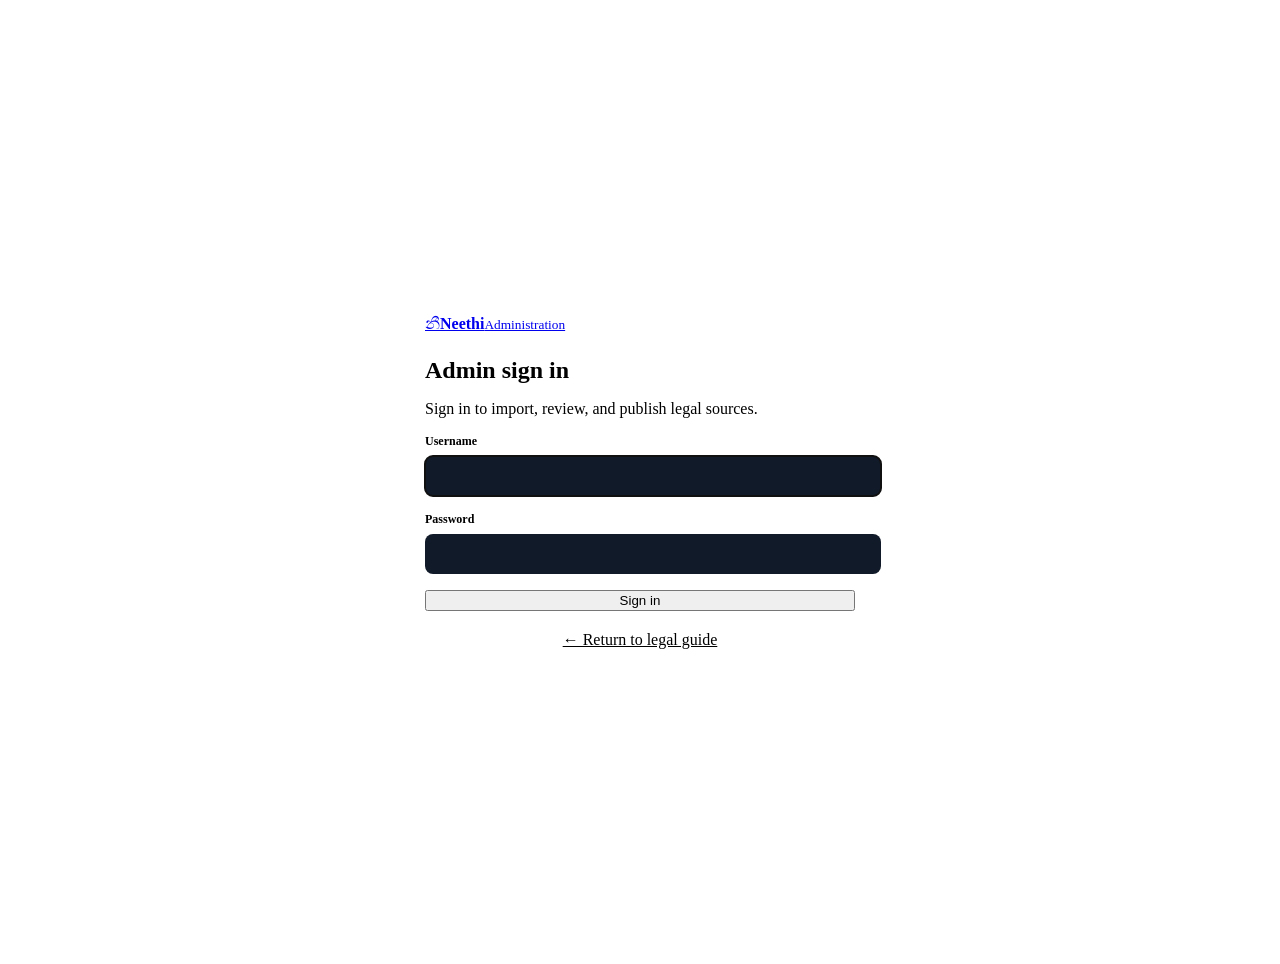
==== frontend/admin-login.html @ 45202ad1 "add option to upload new document image related to this to automatic rearrance data and re train mod" ====
<!doctype html>
<html lang="en"><head><meta charset="UTF-8"><meta name="viewport" content="width=device-width,initial-scale=1"><title>Admin sign in — Neethi</title><link rel="stylesheet" href="/static/styles.css"><style>.login-page{min-height:100vh;display:grid;place-items:center;padding:1.5rem}.login-card{width:min(430px,100%);padding:2rem;border:1px solid var(--line);border-radius:16px;background:var(--paper)}.login-card h1{margin:1.5rem 0 .4rem}.login-card>p{color:var(--ink-soft)}.login-card label{display:block;margin:1rem 0;font-size:.75rem;font-weight:700}.login-card input{width:100%;margin-top:.4rem;padding:.8rem;border:1px solid var(--line);border-radius:8px;background:#111a28;color:var(--ink)}.login-card button{width:100%}.login-error{color:#e38b80!important}.back-home{display:block;margin-top:1.2rem;text-align:center;color:var(--ink-soft)}</style></head><body><main class="login-page"><section class="login-card"><a class="brand" href="/"><span class="brand-mark">නී</span><span><strong>Neethi</strong><small>Administration</small></span></a><h1>Admin sign in</h1><p>Sign in to import, review, and publish legal sources.</p><p class="login-error" id="login-error" hidden>Username or password is incorrect.</p><form method="post" action="/admin/login"><label>Username<input name="username" autocomplete="username" required autofocus></label><label>Password<input name="password" type="password" autocomplete="current-password" required></label><button class="primary-button" type="submit">Sign in</button></form><a class="back-home" href="/">← Return to legal guide</a></section></main><script>document.querySelector('#login-error').hidden=!new URLSearchParams(location.search).has('error')</script></body></html>
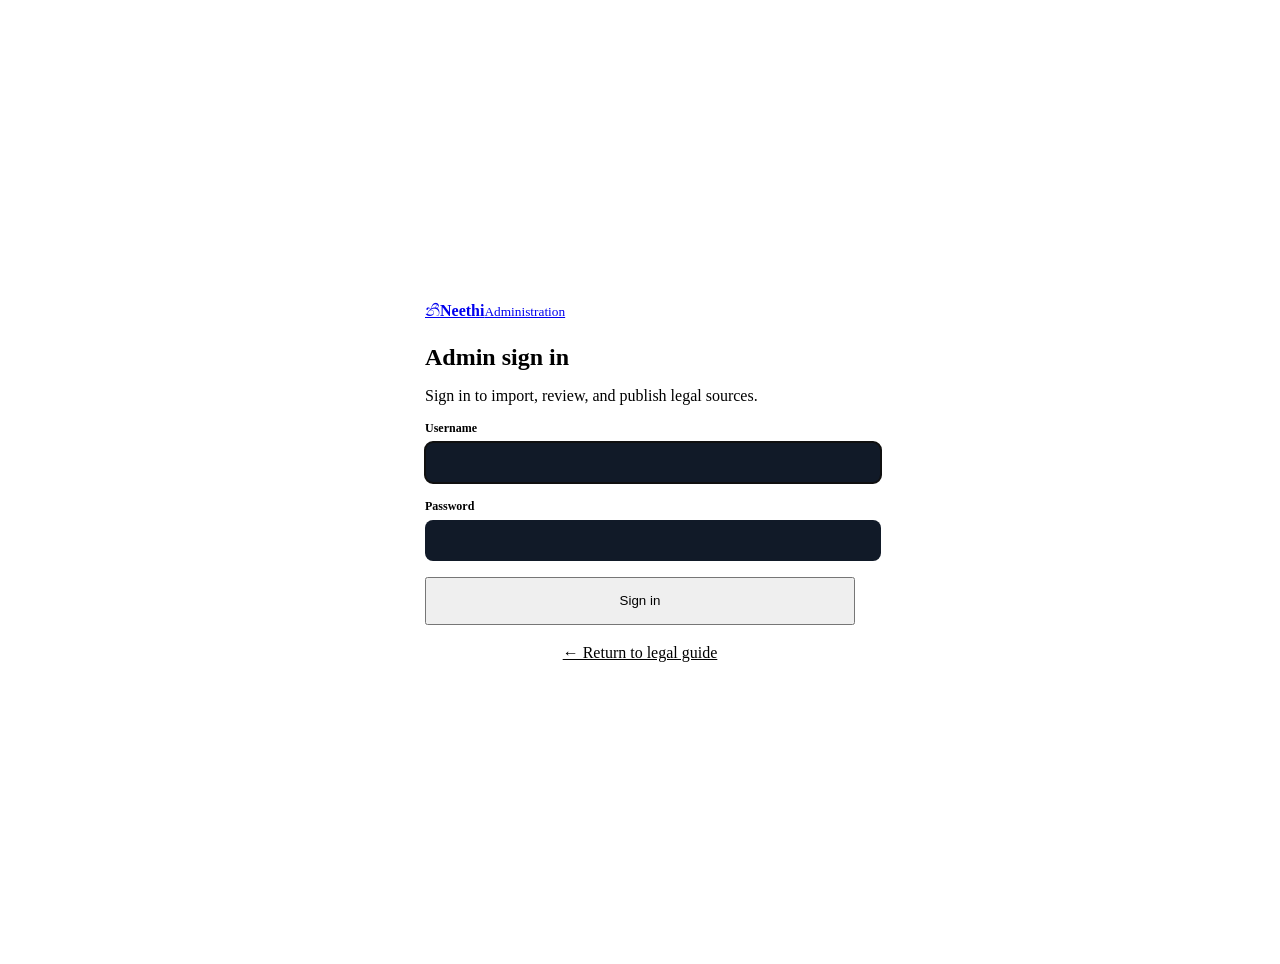
==== commit a7f41453: "feat(admin): add password change, dynamic site content editor, and UI fixes" -m "- Add admin passwor" ====
--- a/frontend/admin-login.html
+++ b/frontend/admin-login.html
@@ -1,2 +1,2 @@
 <!doctype html>
-<html lang="en"><head><meta charset="UTF-8"><meta name="viewport" content="width=device-width,initial-scale=1"><title>Admin sign in — Neethi</title><link rel="stylesheet" href="/static/styles.css"><style>.login-page{min-height:100vh;display:grid;place-items:center;padding:1.5rem}.login-card{width:min(430px,100%);padding:2rem;border:1px solid var(--line);border-radius:16px;background:var(--paper)}.login-card h1{margin:1.5rem 0 .4rem}.login-card>p{color:var(--ink-soft)}.login-card label{display:block;margin:1rem 0;font-size:.75rem;font-weight:700}.login-card input{width:100%;margin-top:.4rem;padding:.8rem;border:1px solid var(--line);border-radius:8px;background:#111a28;color:var(--ink)}.login-card button{width:100%}.login-error{color:#e38b80!important}.back-home{display:block;margin-top:1.2rem;text-align:center;color:var(--ink-soft)}</style></head><body><main class="login-page"><section class="login-card"><a class="brand" href="/"><span class="brand-mark">නී</span><span><strong>Neethi</strong><small>Administration</small></span></a><h1>Admin sign in</h1><p>Sign in to import, review, and publish legal sources.</p><p class="login-error" id="login-error" hidden>Username or password is incorrect.</p><form method="post" action="/admin/login"><label>Username<input name="username" autocomplete="username" required autofocus></label><label>Password<input name="password" type="password" autocomplete="current-password" required></label><button class="primary-button" type="submit">Sign in</button></form><a class="back-home" href="/">← Return to legal guide</a></section></main><script>document.querySelector('#login-error').hidden=!new URLSearchParams(location.search).has('error')</script></body></html>
+<html lang="en"><head><meta charset="UTF-8"><meta name="viewport" content="width=device-width,initial-scale=1"><title>Admin sign in — Neethi</title><link rel="stylesheet" href="/static/styles.css"><style>.login-page{min-height:100vh;display:grid;place-items:center;padding:1.5rem}.login-card{width:min(430px,100%);padding:2rem;border:1px solid var(--line);border-radius:16px;background:var(--paper)}.login-card h1{margin:1.5rem 0 .4rem}.login-card>p{color:var(--ink-soft)}.login-card label{display:block;margin:1rem 0;font-size:.75rem;font-weight:700}.login-card input{width:100%;margin-top:.4rem;padding:.8rem;border:1px solid var(--line);border-radius:8px;background:#111a28;color:var(--ink)}.login-card button{width:100%;display:flex;align-items:center;justify-content:center;text-align:center;padding:0.9rem 1.2rem}.login-error{color:#e38b80!important}.back-home{display:block;margin-top:1.2rem;text-align:center;color:var(--ink-soft)}</style></head><body><main class="login-page"><section class="login-card"><a class="brand" href="/"><span class="brand-mark">නී</span><span><strong>Neethi</strong><small>Administration</small></span></a><h1>Admin sign in</h1><p>Sign in to import, review, and publish legal sources.</p><p class="login-error" id="login-error" hidden>Username or password is incorrect.</p><form method="post" action="/admin/login"><label>Username<input name="username" autocomplete="username" required autofocus></label><label>Password<input name="password" type="password" autocomplete="current-password" required></label><button class="primary-button" type="submit">Sign in</button></form><a class="back-home" href="/">← Return to legal guide</a></section></main><script>document.querySelector('#login-error').hidden=!new URLSearchParams(location.search).has('error')</script></body></html>
